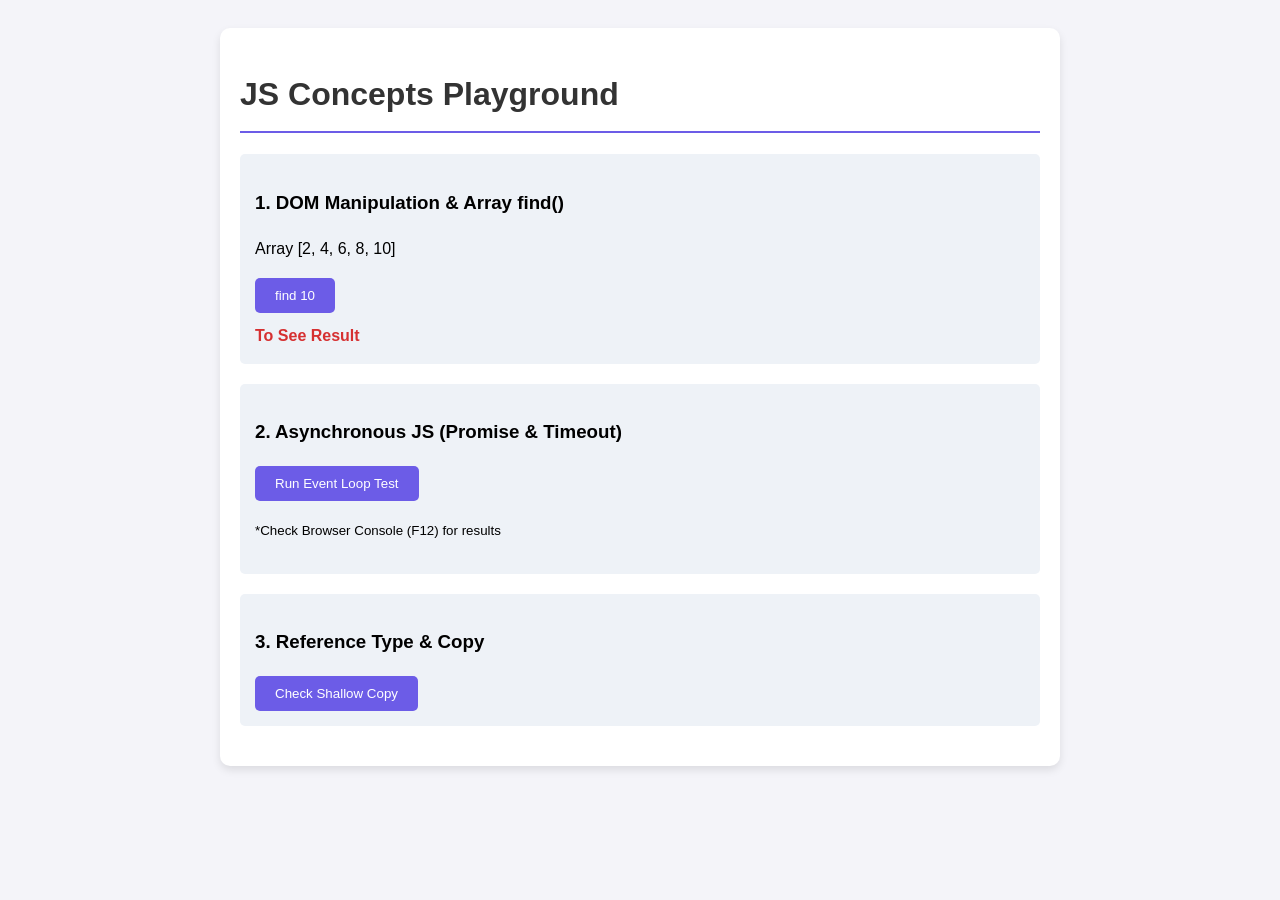
==== DOM/index.html @ 6a65fb51 "started js practice" ====
<!DOCTYPE html>
<html lang="en">
<head>
    <meta charset="UTF-8">
    <meta name="viewport" content="width=device-width, initial-scale=1.0">
    <title>JS Mastery Practice</title>
    <link rel="stylesheet" href="style.css">
</head>
<body>

<div class="container">
    <h1>JS Concepts Playground</h1>
    
    <div class="box" id="box">
        <h3>1. DOM Manipulation & Array find()</h3>
        <p>Array <span id="array-list">[2, 4, 6, 8, 10]</span></p>
        <button id="btnOne">Find 6</button>
        <div id="display-area">To See Result</div>
    </div>

    <div class="box">
        <h3>2. Asynchronous JS (Promise & Timeout)</h3>
        <button>Run Event Loop Test</button>
        <p><small>*Check Browser Console (F12) for results</small></p>
    </div>

    <div class="box">
        <h3>3. Reference Type & Copy</h3>
        <button>Check Shallow Copy</button>
    </div>
</div>
<script src="./test-1.js"></script>
</body>
</html>
---- DOM/style.css ----
body {
  font-family: "Segoe UI", Tahoma, Geneva, Verdana, sans-serif;
  padding: 20px;
  line-height: 1.6;
  background-color: #f4f4f9;
}
.container {
  max-width: 800px;
  margin: auto;
  background: white;
  padding: 20px;
  border-radius: 10px;
  box-shadow: 0 4px 8px rgba(0, 0, 0, 0.1);
}
h1 {
  color: #333;
  border-bottom: 2px solid #6c5ce7;
  padding-bottom: 10px;
}
.box {
  background: #eef2f7;
  padding: 15px;
  border-radius: 5px;
  margin-bottom: 20px;
}
button {
  background-color: #6c5ce7;
  color: white;
  border: none;
  padding: 10px 20px;
  border-radius: 5px;
  cursor: pointer;
  transition: 0.3s;
}
button:hover {
  background-color: #a29bfe;
}
#display-area {
  font-weight: bold;
  color: #d63031;
  margin-top: 10px;
}
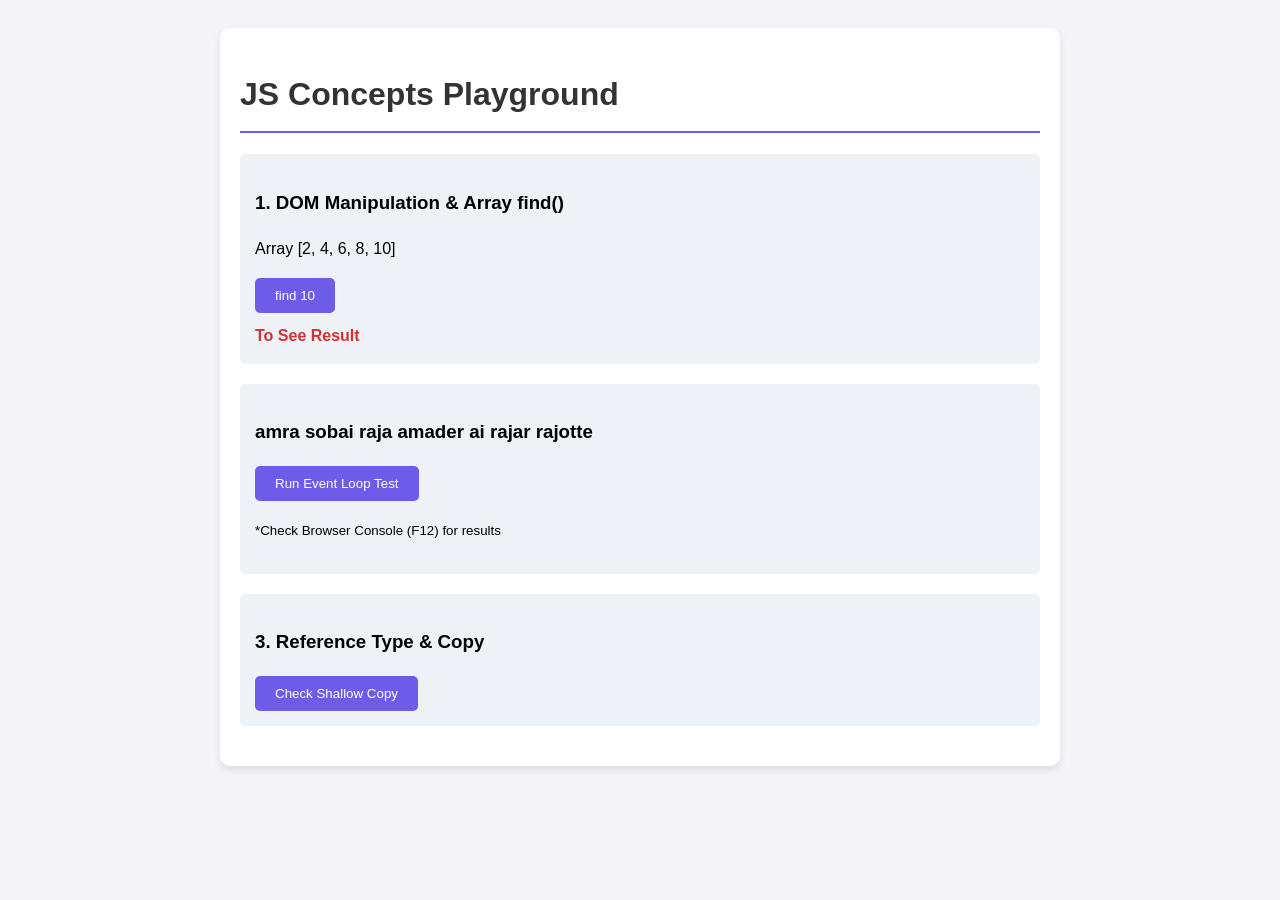
==== commit ce77fde7: "modified the h3" ====
--- a/DOM/index.html
+++ b/DOM/index.html
@@ -19,7 +19,7 @@
     </div>
 
     <div class="box">
-        <h3>2. Asynchronous JS (Promise & Timeout)</h3>
+        <h3 id="second-heading">2. Asynchronous JS (Promise & Timeout)</h3>
         <button>Run Event Loop Test</button>
         <p><small>*Check Browser Console (F12) for results</small></p>
     </div>
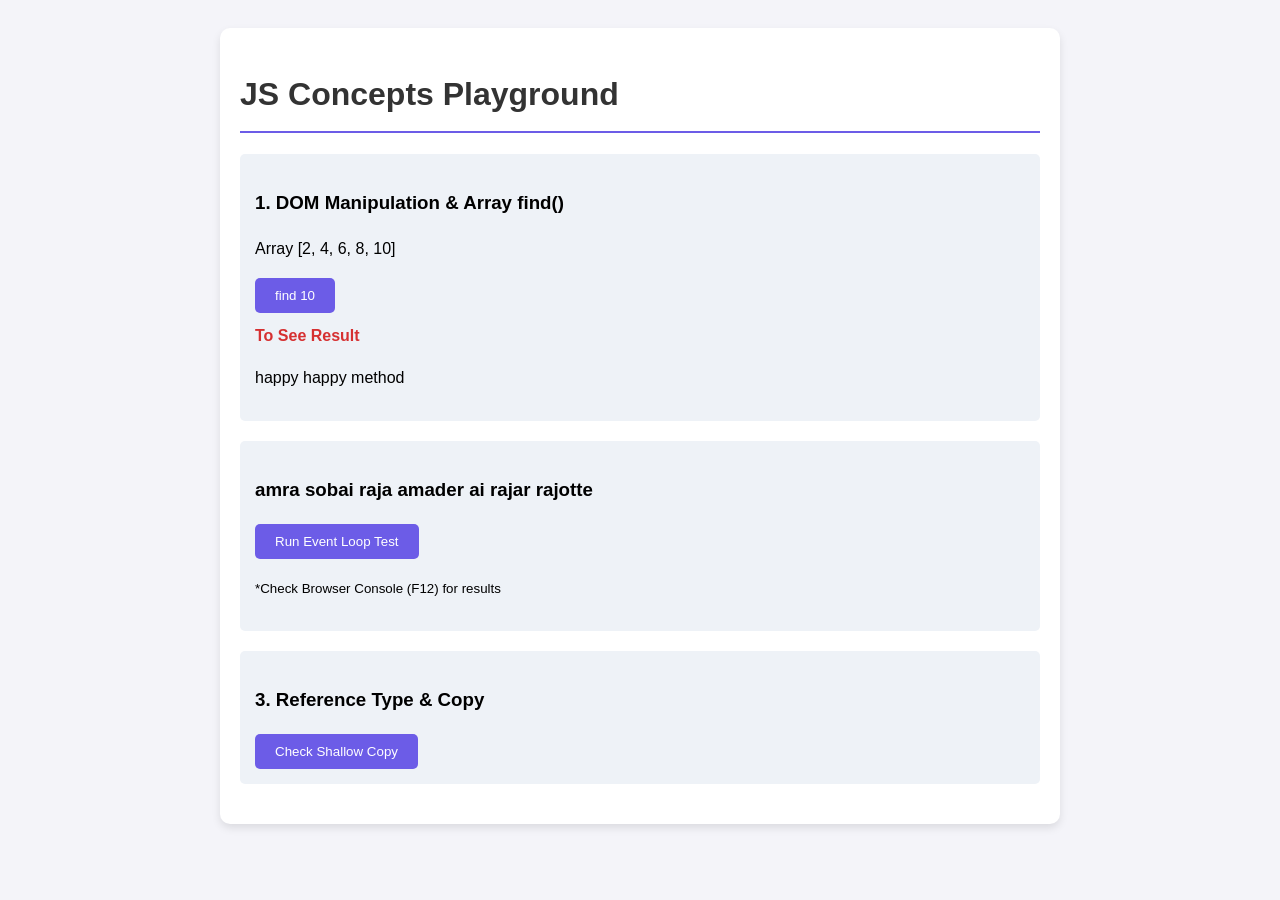
==== commit 94c9ee4a: "more practice on js" ====
--- a/DOM/index.html
+++ b/DOM/index.html
@@ -18,7 +18,7 @@
         <div id="display-area">To See Result</div>
     </div>
 
-    <div class="box">
+    <div class="box" id="box">
         <h3 id="second-heading">2. Asynchronous JS (Promise & Timeout)</h3>
         <button>Run Event Loop Test</button>
         <p><small>*Check Browser Console (F12) for results</small></p>
